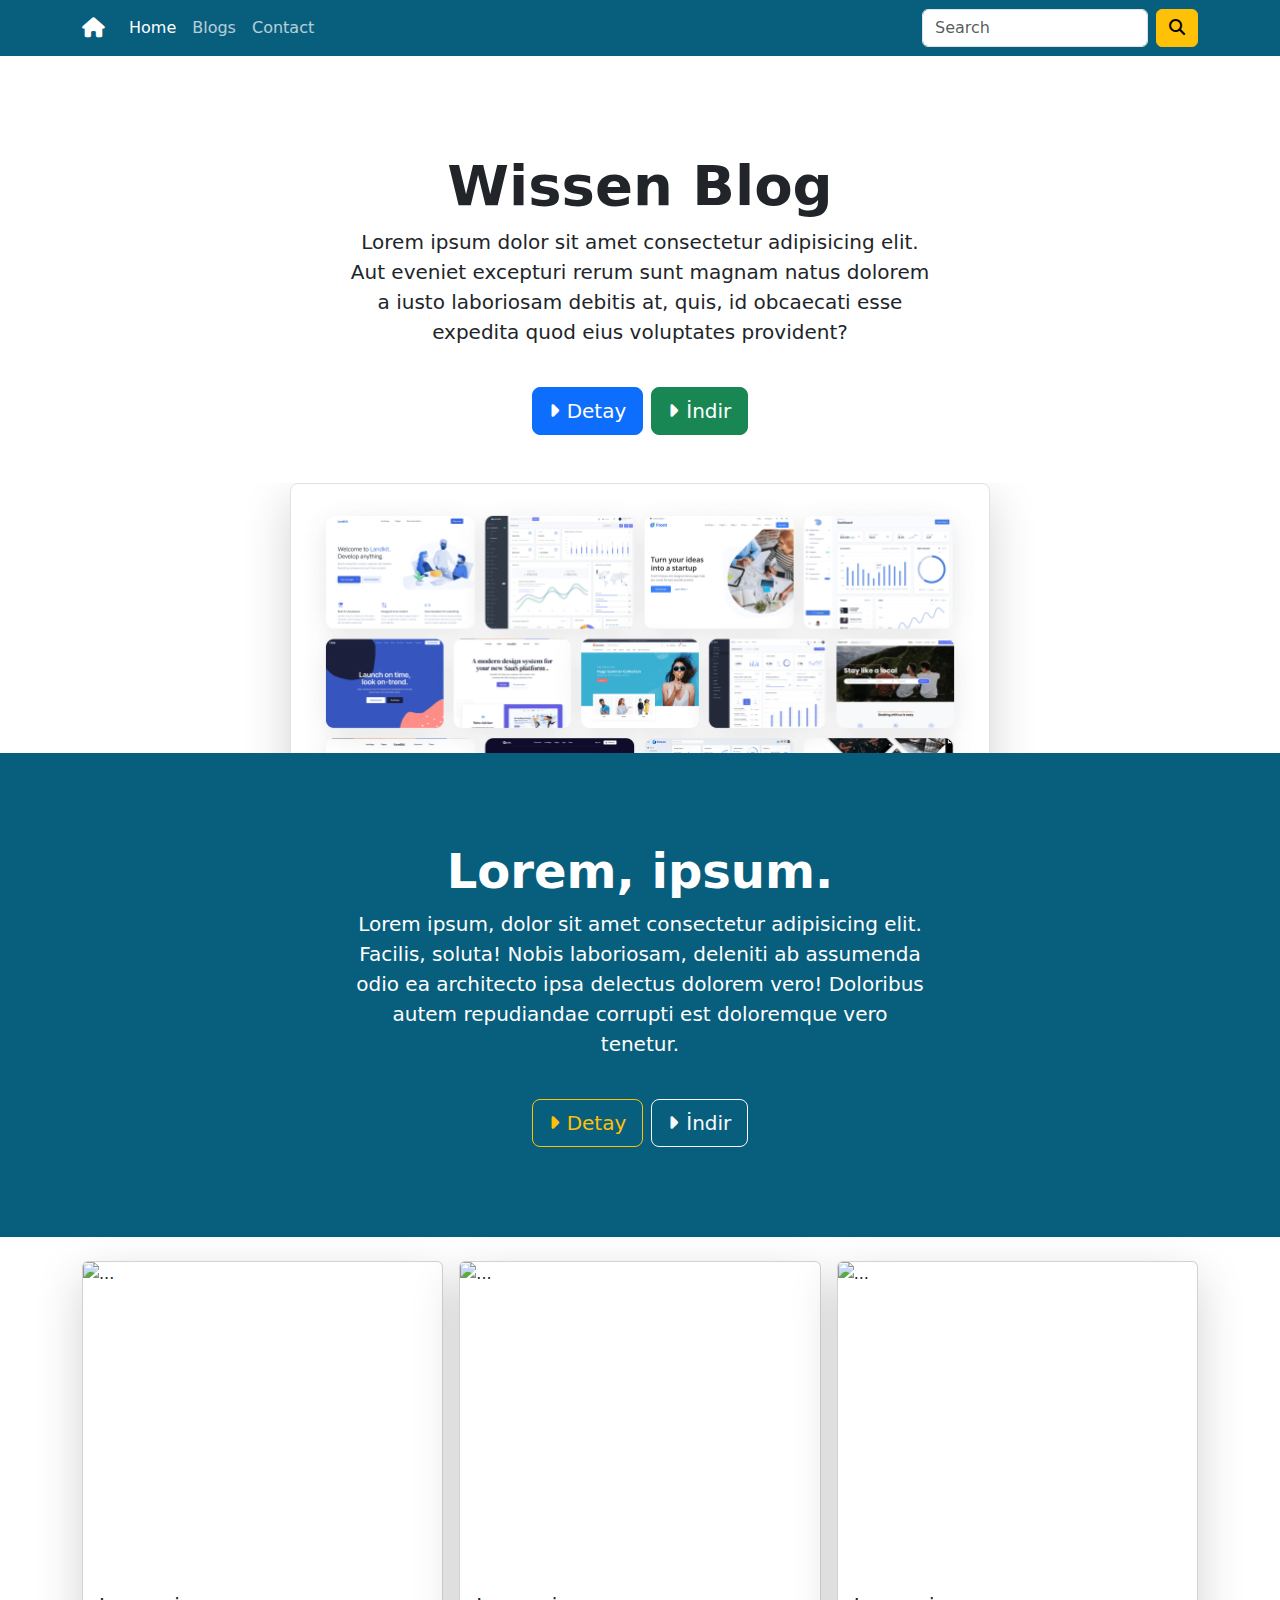
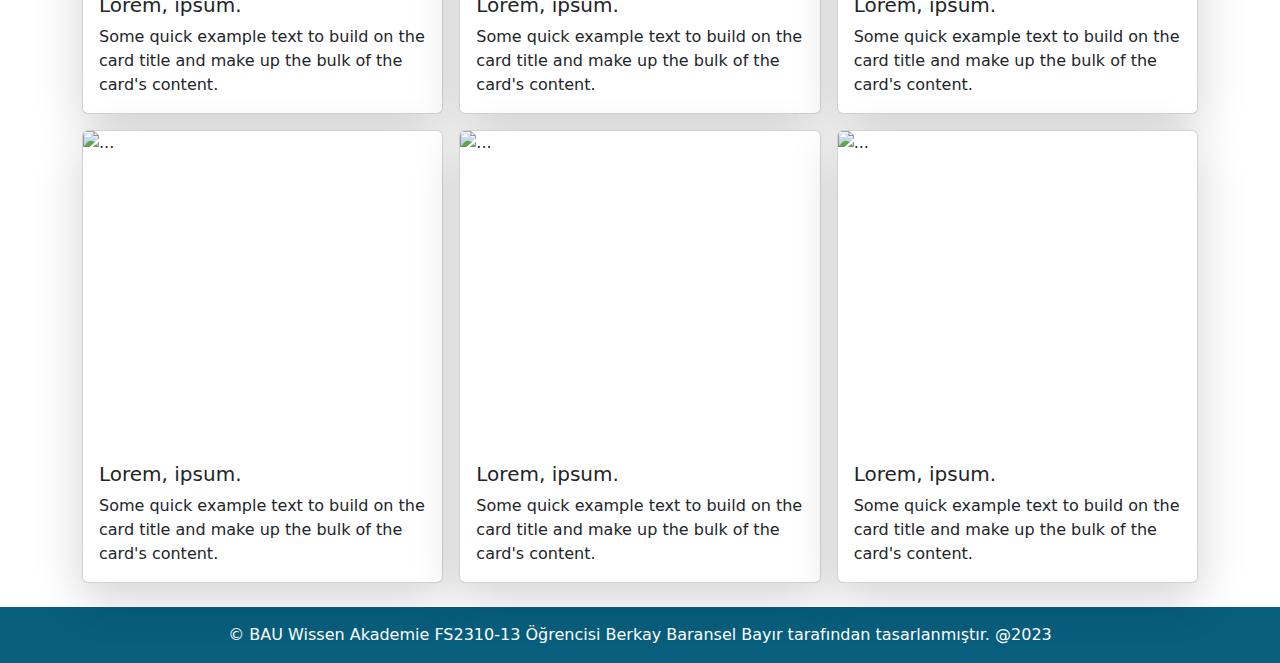
==== index.html @ e140db7a "Home Page tamamlandı." ====
<!DOCTYPE html>
<html lang="en">

<head>
    <meta charset="UTF-8">
    <meta name="viewport" content="width=device-width, initial-scale=1.0">
    <title>Wissen Blog</title>
    <link rel="stylesheet" href="https://cdnjs.cloudflare.com/ajax/libs/font-awesome/6.4.2/css/all.min.css">
    <link rel="stylesheet" href="https://cdnjs.cloudflare.com/ajax/libs/bootstrap/5.3.2/css/bootstrap.min.css">
    <link rel="stylesheet" href="/css/site.css">

</head>

<body>
    <div class="container-fluid m-0 p-0">
        <nav class="navbar navbar-expand-md sticky-top" style="background-color: var(--blog-bg);">
            <div class="container">
                <a class="navbar-brand" href="#"><i class="fa-solid fa-house blog-tx-white"></i></a>
                <button class="navbar-toggler" type="button" data-bs-toggle="collapse"
                    data-bs-target="#navbarSupportedContent" aria-controls="navbarSupportedContent"
                    aria-expanded="false" aria-label="Toggle navigation">
                    <span class="navbar-toggler-icon"></span>
                </button>
                <div class="collapse navbar-collapse" id="navbarSupportedContent">
                    <ul class="navbar-nav me-auto mb-2 mb-lg-0">
                        <li class="nav-item">
                            <a class="nav-link blog-tx-white" style="opacity: 1;" aria-current="page" href="/">Home</a>
                        </li>
                        <li class="nav-item">
                            <a class="nav-link blog-tx-white" href="#">Blogs</a>
                        </li>
                        <li class="nav-item">
                            <a class="nav-link blog-tx-white" href="#">Contact</a>
                        </li>
                    </ul>
                    <form class="d-flex" role="search">
                        <input class="form-control me-2" type="search" placeholder="Search" aria-label="Search">
                        <button class="btn btn-outline-warning text-bg-warning" type="submit"><i
                                class="fa-solid fa-magnifying-glass"></i></button>
                    </form>
                </div>
            </div>
        </nav>
        <header>
            <div class="text-center px-5 mt-5 pt-5">
                <h1 class="display-4 fw-bold">Wissen Blog</h1>
                <div class="col-md-6 mx-auto">
                    <p class="lead">Lorem ipsum dolor sit amet consectetur adipisicing elit. Aut eveniet excepturi rerum
                        sunt magnam natus dolorem a iusto
                        laboriosam debitis at, quis, id obcaecati esse expedita quod eius voluptates provident?</p>
                </div>
                <div class="pt-4 d-flex flex-column justify-content-center gap-2 flex-sm-row">
                    <button class="btn btn-primary btn-lg"><i class="fa-solid fa-caret-right pe-2"></i>Detay</button>
                    <button class="btn btn-success btn-lg"><i class="fa-solid fa-caret-right pe-2"></i>İndir</button>
                </div>
            </div>
            <div class="container overflow-hidden mt-5 text-center" style="max-height: 30vh;">
                <img src="/images/bg2.png" alt="" class="img-fluid border rounded-3 shadow-lg"
                    style="width: 700px; height: 500px;">
            </div>
        </header>
        <main>
            <div class="blog-bg-dark text-center px-5" style="padding: 90px 0;">
                <h2 class="display-5 fw-bold blog-tx-white">Lorem, ipsum.</h2>
                <div class="col-md-6 mx-auto container">
                    <p class="lead blog-tx-white">Lorem ipsum, dolor sit amet consectetur adipisicing elit. Facilis,
                        soluta! Nobis laboriosam, deleniti ab assumenda odio
                        ea architecto ipsa delectus dolorem vero! Doloribus autem repudiandae corrupti est doloremque
                        vero tenetur.</p>
                </div>
                <div class="pt-4 d-flex flex-column justify-content-center gap-2 flex-sm-row">
                    <button class="btn btn-outline-warning blog-bg-dark btn-lg"><i
                            class="fa-solid fa-caret-right pe-2"></i>Detay</button>
                    <button class="btn btn-outline-light blog-bg-dark btn-lg"><i
                            class="fa-solid fa-caret-right pe-2"></i>İndir</button>
                </div>
            </div>
            <div class="container my-4">
                <div class="row row-cols-1 row-cols-lg-3 row-cols-md-2 g-3">
                    <div class="col">
                        <div class="card shadow-lg">
                            <img src="https://gleeful-trifle-2f614f.netlify.app/img/1.jpeg" class="card-img-top"
                                alt="...">
                            <div class="card-body">
                                <h5>Lorem, ipsum.</h5>
                                <p class="card-text">Some quick example text to build on the card title and make up the
                                    bulk of the card's
                                    content.</p>
                            </div>
                        </div>
                    </div>
                    <div class="col">
                        <div class="card shadow-lg">
                            <img src="https://gleeful-trifle-2f614f.netlify.app/img/2.jpeg" class="card-img-top"
                                alt="...">
                            <div class="card-body">
                                <h5>Lorem, ipsum.</h5>
                                <p class="card-text">Some quick example text to build on the card title and make up the
                                    bulk of the card's
                                    content.</p>
                            </div>
                        </div>
                    </div>
                    <div class="col">
                        <div class="card shadow-lg">
                            <img src="https://gleeful-trifle-2f614f.netlify.app/img/3.jpeg" class="card-img-top"
                                alt="...">
                            <div class="card-body">
                                <h5>Lorem, ipsum.</h5>
                                <p class="card-text">Some quick example text to build on the card title and make up the
                                    bulk of the card's
                                    content.</p>
                            </div>
                        </div>
                    </div>
                    <div class="col">
                        <div class="card shadow-lg">
                            <img src="https://gleeful-trifle-2f614f.netlify.app/img/4.jpeg" class="card-img-top"
                                alt="...">
                            <div class="card-body">
                                <h5>Lorem, ipsum.</h5>
                                <p class="card-text">Some quick example text to build on the card title and make up the
                                    bulk of the card's
                                    content.</p>
                            </div>
                        </div>
                    </div>
                    <div class="col">
                        <div class="card shadow-lg">
                            <img src="https://gleeful-trifle-2f614f.netlify.app/img/5.jpeg" class="card-img-top"
                                alt="...">
                            <div class="card-body">
                                <h5>Lorem, ipsum.</h5>
                                <p class="card-text">Some quick example text to build on the card title and make up the
                                    bulk of the card's
                                    content.</p>
                            </div>
                        </div>
                    </div>
                    <div class="col">
                        <div class="card shadow-lg">
                            <img src="https://gleeful-trifle-2f614f.netlify.app/img/6.jpeg" class="card-img-top"
                                alt="...">
                            <div class="card-body">
                                <h5>Lorem, ipsum.</h5>
                                <p class="card-text">Some quick example text to build on the card title and make up the
                                    bulk of the card's
                                    content.</p>
                            </div>
                        </div>
                    </div>
                </div>
            </div>
        </main>
        <footer class="blog-bg-dark blog-tx-white py-3">
            <div class="container text-center">&copy; BAU Wissen Akademie FS2310-13 Öğrencisi Berkay Baransel Bayır
                tarafından tasarlanmıştır. @2023</div>
        </footer>
    </div>








    <script src="https://cdnjs.cloudflare.com/ajax/libs/bootstrap/5.3.2/js/bootstrap.bundle.min.js"></script>
</body>

</html>
---- css/site.css ----
@import url(/css/color.css);

* {
    margin: 0;
    padding: 0;
    box-sizing: border-box;
}

.blog-bg-dark {
    background-color: var(--blog-bg);
}

.blog-tx-white {
    color: white;
}

.navbar-toggler {
    color: gray;
    border: 1px solid gray;
    opacity: .4;
}

.nav-link {
    opacity: .7;
}

.nav-link:hover {
    color: white;
    opacity: 1;
}

.card-img-top {
    height: 35vh;
    object-fit: cover;
}
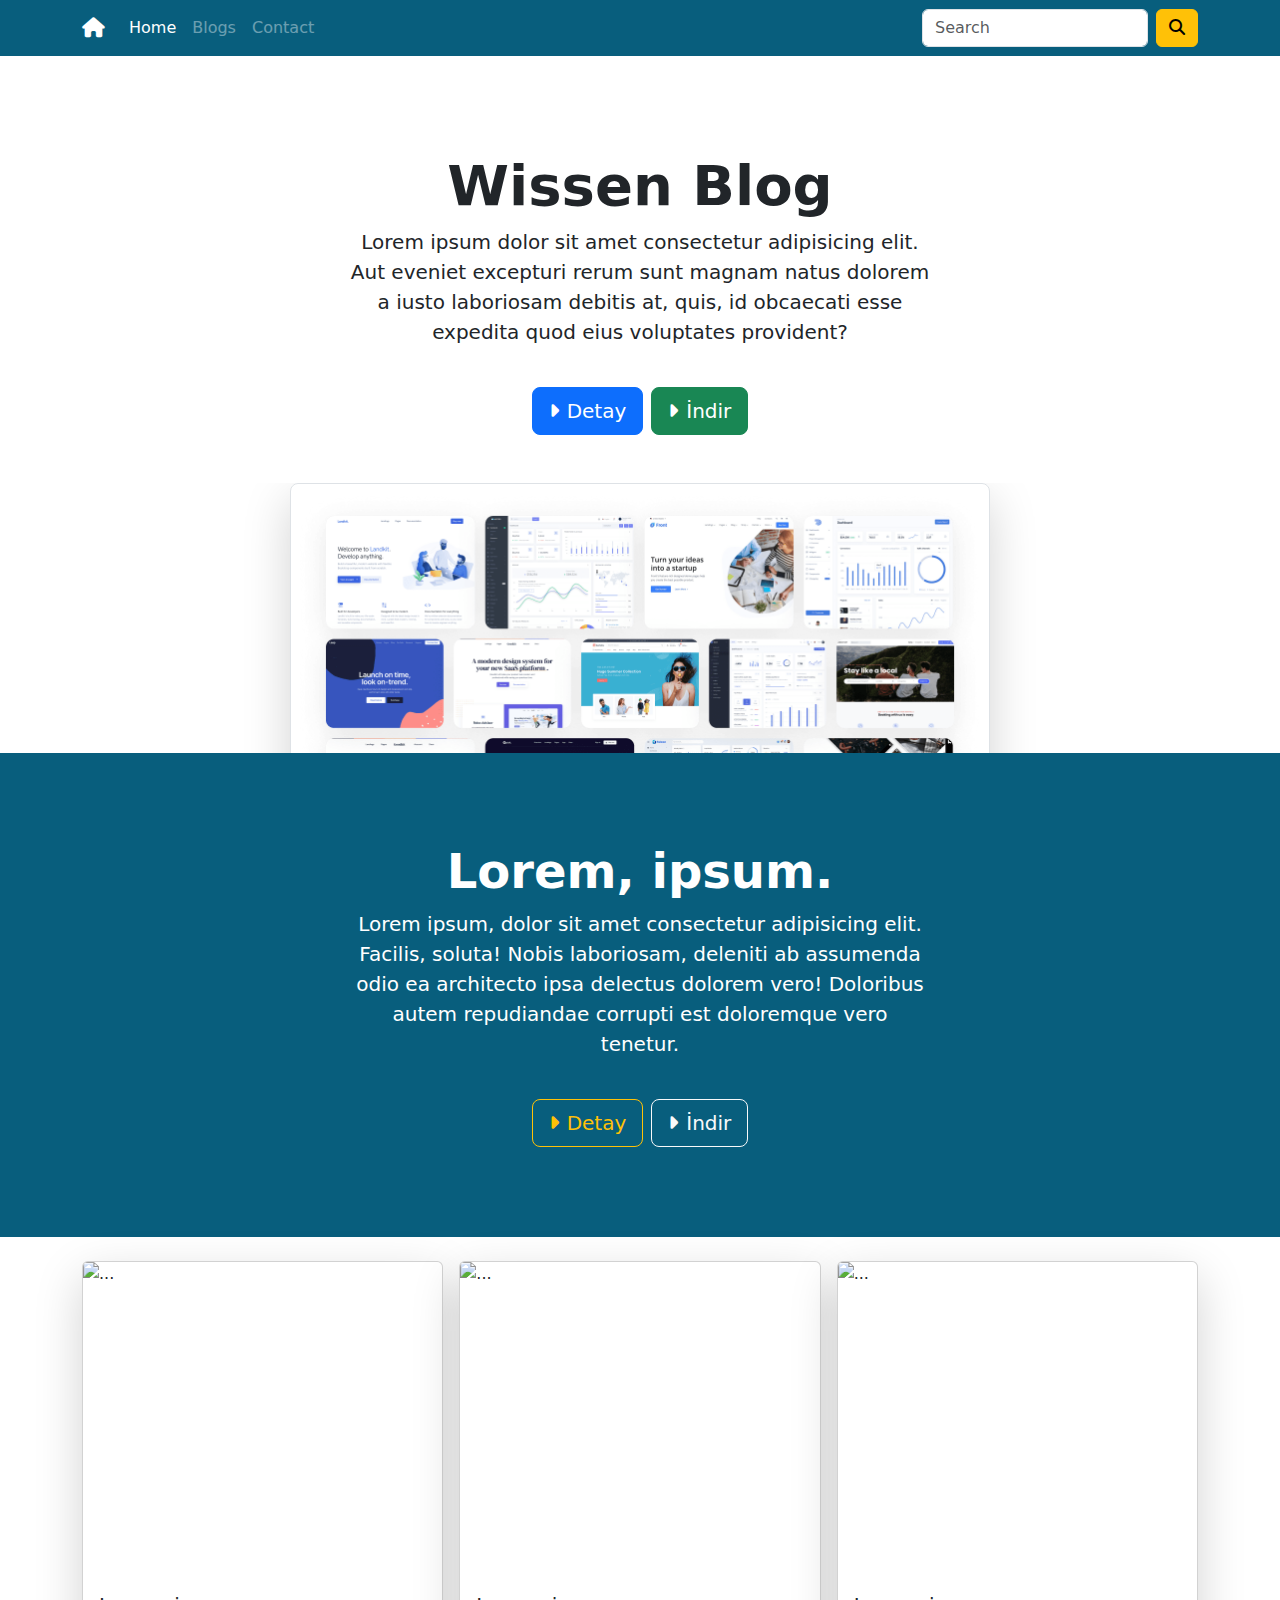
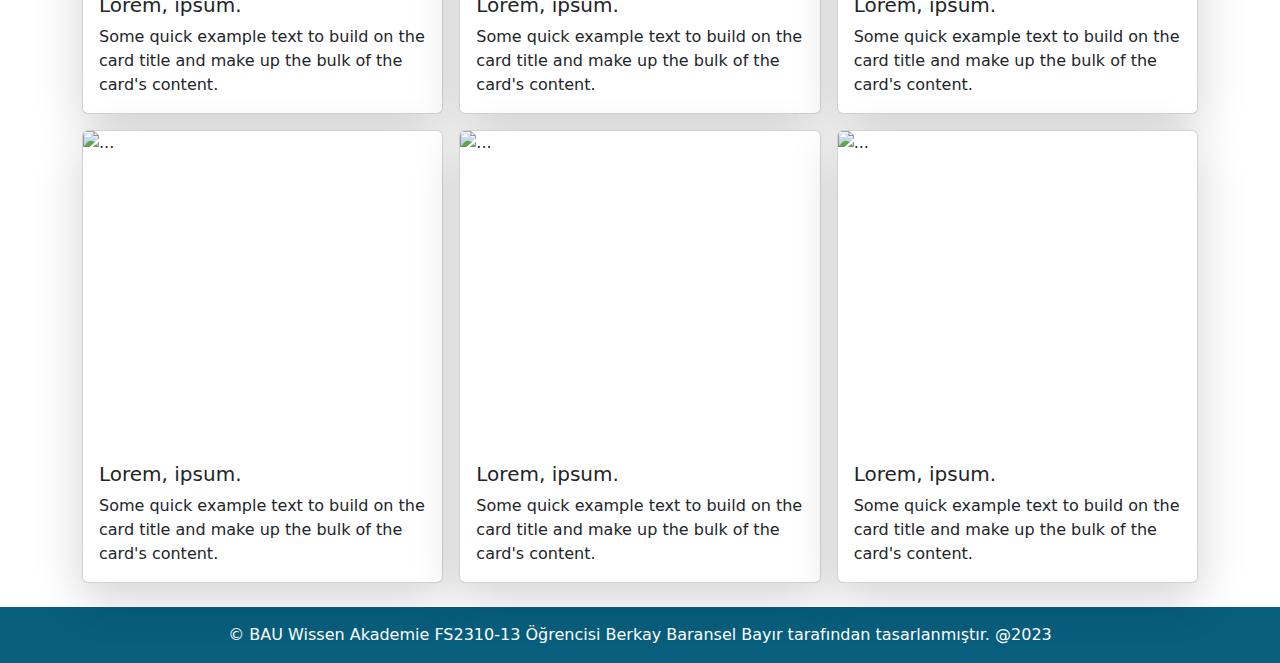
==== commit 544b1512: "blogs and contact pages" ====
--- a/index.html
+++ b/index.html
@@ -27,10 +27,10 @@
                             <a class="nav-link blog-tx-white" style="opacity: 1;" aria-current="page" href="/">Home</a>
                         </li>
                         <li class="nav-item">
-                            <a class="nav-link blog-tx-white" href="#">Blogs</a>
+                            <a class="nav-link blog-tx-white" href="/blogs.html">Blogs</a>
                         </li>
                         <li class="nav-item">
-                            <a class="nav-link blog-tx-white" href="#">Contact</a>
+                            <a class="nav-link blog-tx-white" href="/contact.html">Contact</a>
                         </li>
                     </ul>
                     <form class="d-flex" role="search">
--- a/css/site.css
+++ b/css/site.css
@@ -21,12 +21,12 @@
 }
 
 .nav-link {
-    opacity: .7;
+    opacity: .4;
 }
 
 .nav-link:hover {
     color: white;
-    opacity: 1;
+    opacity: .7;
 }
 
 .card-img-top {
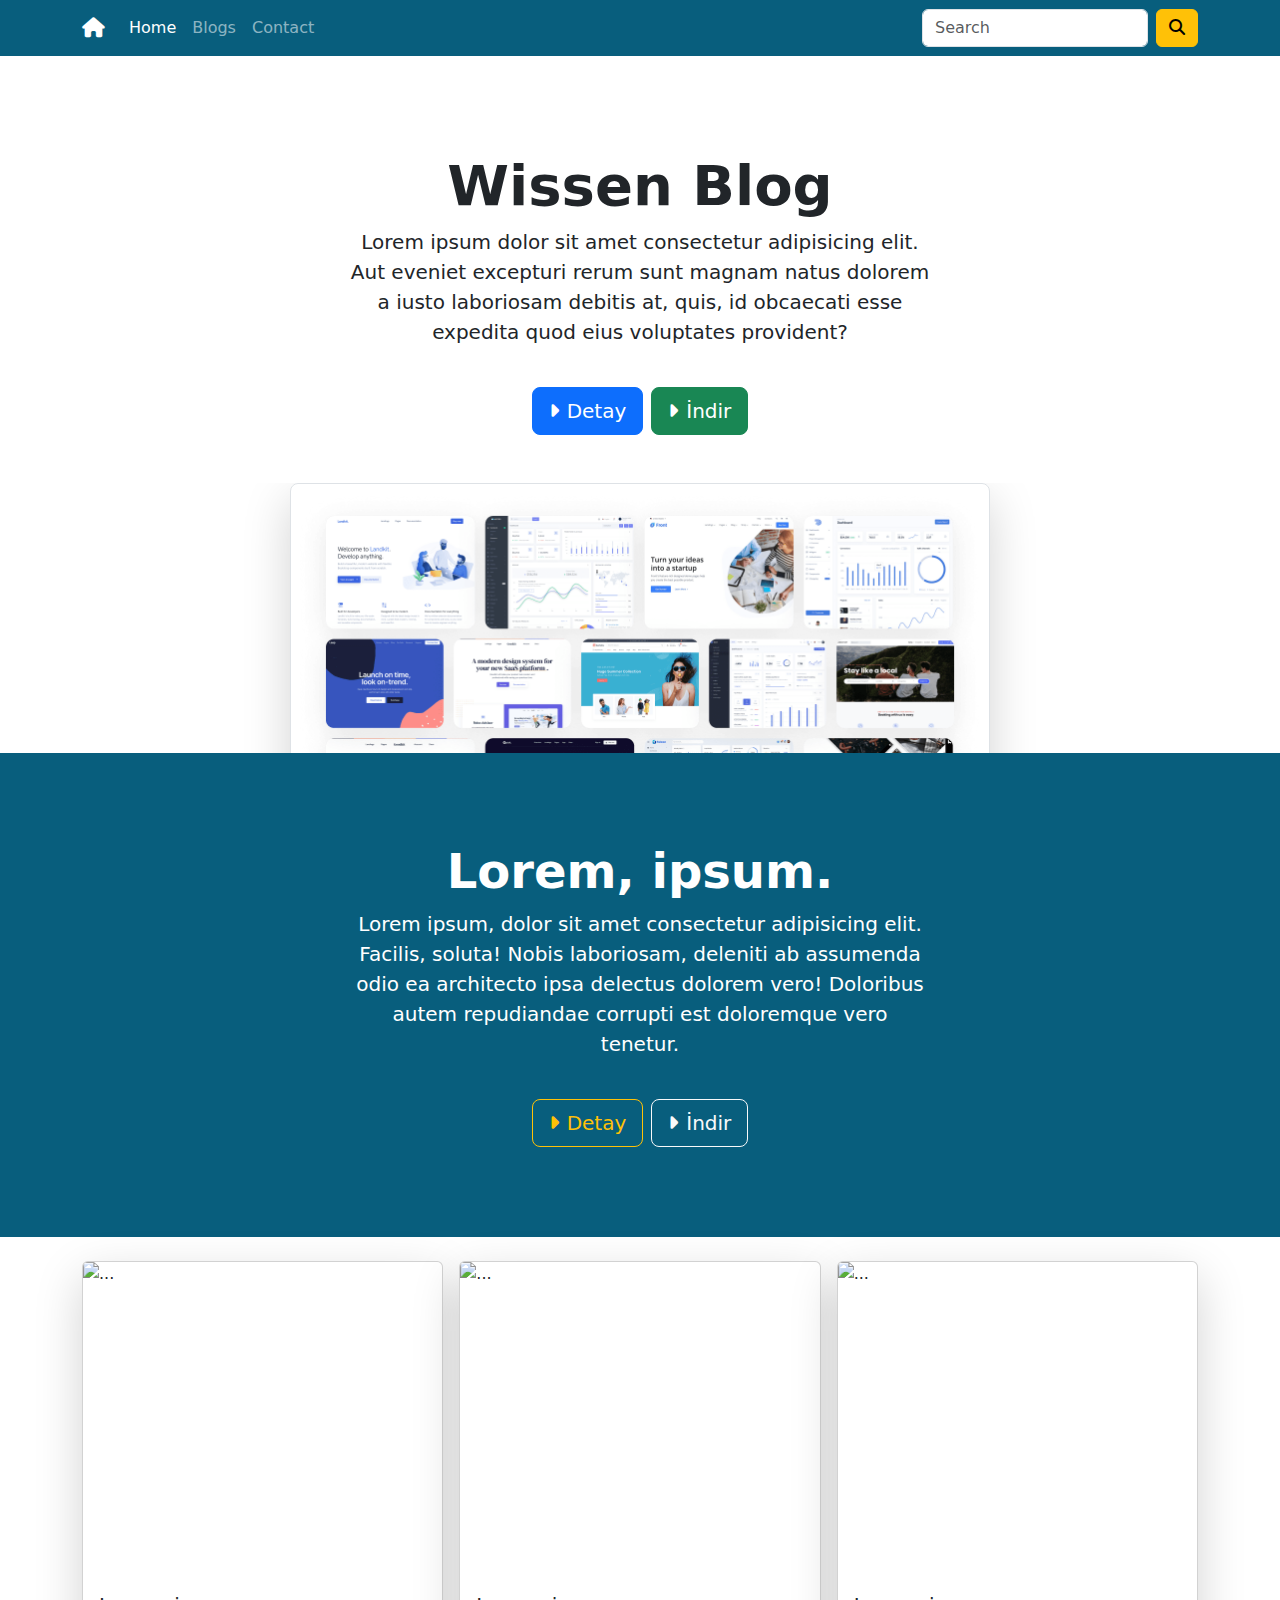
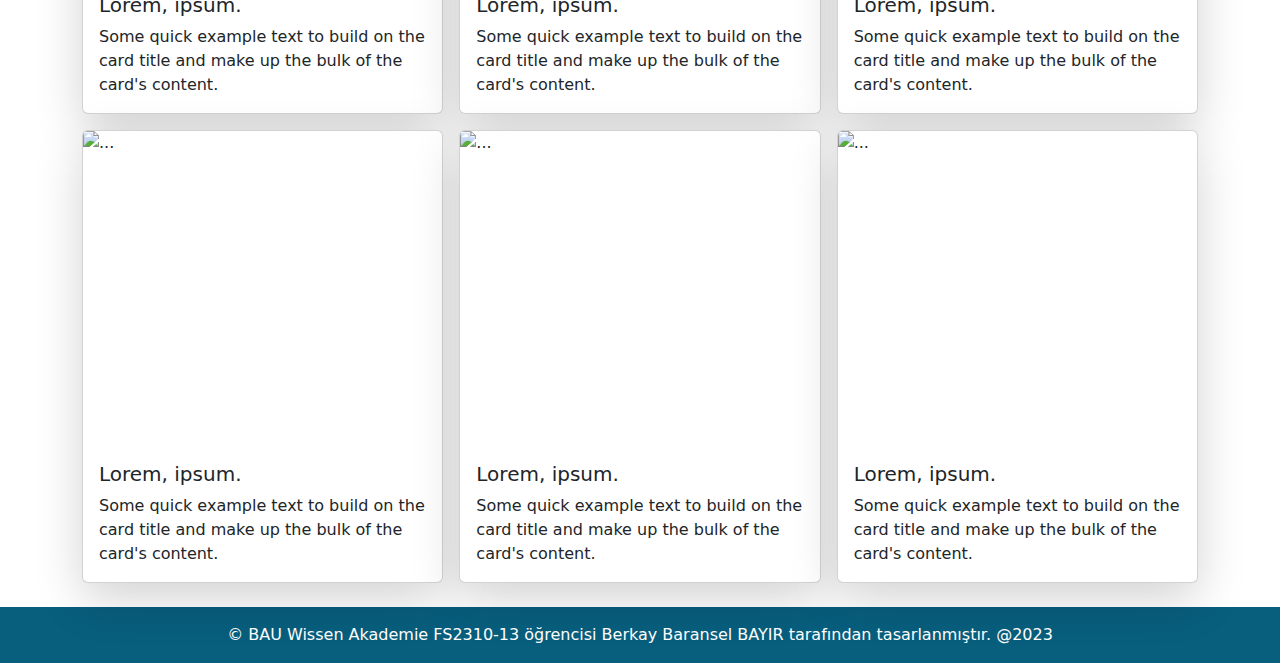
==== commit 28e99b65: "Header düzeltme" ====
--- a/index.html
+++ b/index.html
@@ -13,7 +13,7 @@
 
 <body>
     <div class="container-fluid m-0 p-0">
-        <nav class="navbar navbar-expand-md sticky-top" style="background-color: var(--blog-bg);">
+        <nav class="navbar navbar-expand-md navbar-dark sticky-top" style="background-color: var(--blog-bg);">
             <div class="container">
                 <a class="navbar-brand" href="#"><i class="fa-solid fa-house blog-tx-white"></i></a>
                 <button class="navbar-toggler" type="button" data-bs-toggle="collapse"
@@ -24,13 +24,13 @@
                 <div class="collapse navbar-collapse" id="navbarSupportedContent">
                     <ul class="navbar-nav me-auto mb-2 mb-lg-0">
                         <li class="nav-item">
-                            <a class="nav-link blog-tx-white" style="opacity: 1;" aria-current="page" href="/">Home</a>
+                            <a class="nav-link active" aria-current="page" href="/">Home</a>
                         </li>
                         <li class="nav-item">
-                            <a class="nav-link blog-tx-white" href="/blogs.html">Blogs</a>
+                            <a class="nav-link" href="/blogs.html">Blogs</a>
                         </li>
                         <li class="nav-item">
-                            <a class="nav-link blog-tx-white" href="/contact.html">Contact</a>
+                            <a class="nav-link" href="/contact.html">Contact</a>
                         </li>
                     </ul>
                     <form class="d-flex" role="search">
@@ -153,7 +153,7 @@
             </div>
         </main>
         <footer class="blog-bg-dark blog-tx-white py-3">
-            <div class="container text-center">&copy; BAU Wissen Akademie FS2310-13 Öğrencisi Berkay Baransel Bayır
+            <div class="container text-center">&copy; BAU Wissen Akademie FS2310-13 öğrencisi Berkay Baransel BAYIR
                 tarafından tasarlanmıştır. @2023</div>
         </footer>
     </div>
--- a/css/site.css
+++ b/css/site.css
@@ -14,21 +14,6 @@
     color: white;
 }
 
-.navbar-toggler {
-    color: gray;
-    border: 1px solid gray;
-    opacity: .4;
-}
-
-.nav-link {
-    opacity: .4;
-}
-
-.nav-link:hover {
-    color: white;
-    opacity: .7;
-}
-
 .card-img-top {
     height: 35vh;
     object-fit: cover;
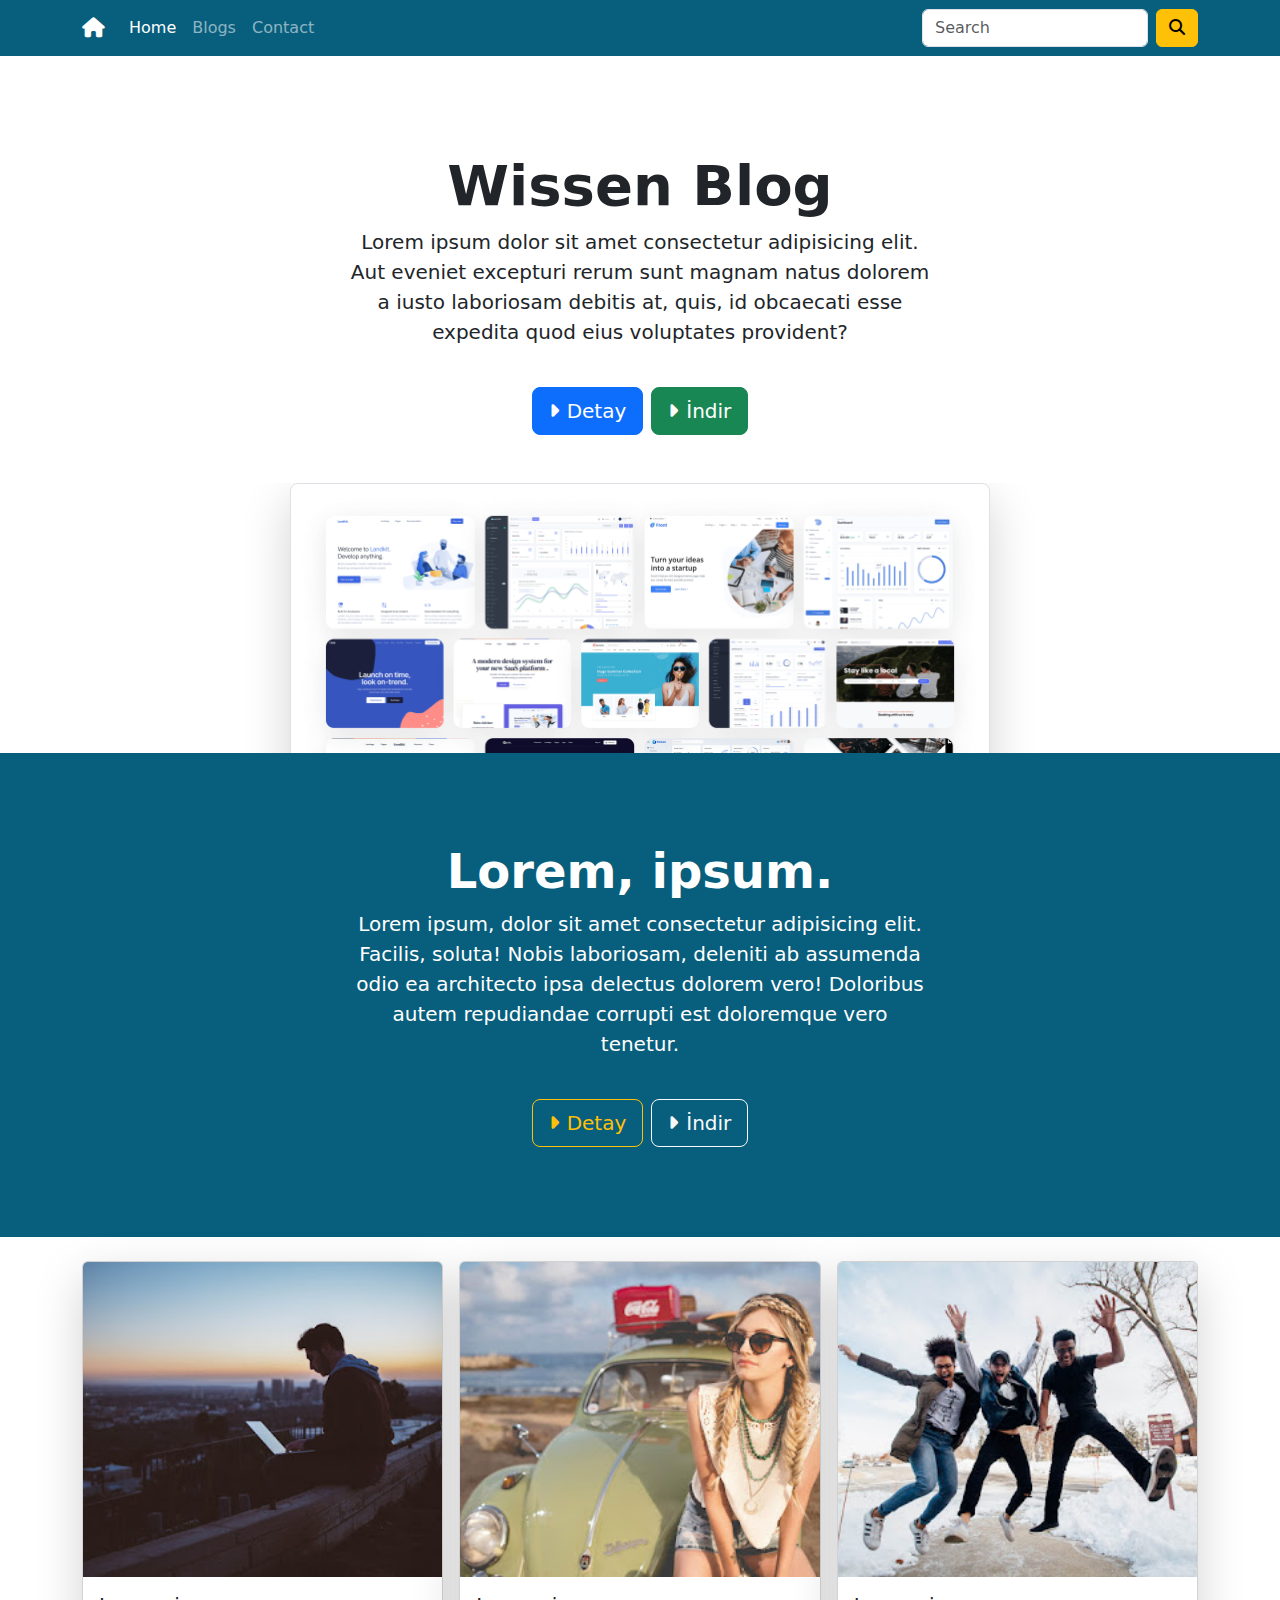
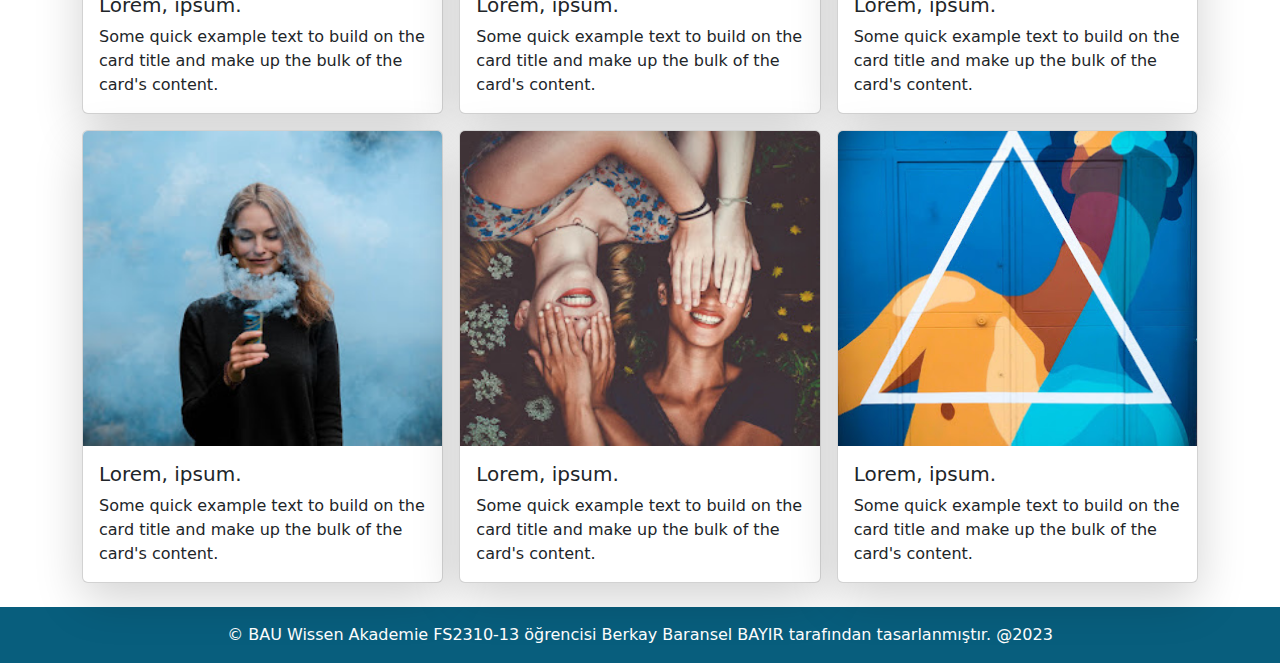
==== commit 5d06e1b7: "son değişiklikler" ====
--- a/index.html
+++ b/index.html
@@ -79,7 +79,7 @@
                 <div class="row row-cols-1 row-cols-lg-3 row-cols-md-2 g-3">
                     <div class="col">
                         <div class="card shadow-lg">
-                            <img src="https://gleeful-trifle-2f614f.netlify.app/img/1.jpeg" class="card-img-top"
+                            <img src="/images/1.jpeg" class="card-img-top"
                                 alt="...">
                             <div class="card-body">
                                 <h5>Lorem, ipsum.</h5>
@@ -91,7 +91,7 @@
                     </div>
                     <div class="col">
                         <div class="card shadow-lg">
-                            <img src="https://gleeful-trifle-2f614f.netlify.app/img/2.jpeg" class="card-img-top"
+                            <img src="/images/2.jpeg" class="card-img-top"
                                 alt="...">
                             <div class="card-body">
                                 <h5>Lorem, ipsum.</h5>
@@ -103,7 +103,7 @@
                     </div>
                     <div class="col">
                         <div class="card shadow-lg">
-                            <img src="https://gleeful-trifle-2f614f.netlify.app/img/3.jpeg" class="card-img-top"
+                            <img src="/images/3.jpeg" class="card-img-top"
                                 alt="...">
                             <div class="card-body">
                                 <h5>Lorem, ipsum.</h5>
@@ -115,7 +115,7 @@
                     </div>
                     <div class="col">
                         <div class="card shadow-lg">
-                            <img src="https://gleeful-trifle-2f614f.netlify.app/img/4.jpeg" class="card-img-top"
+                            <img src="/images/4.jpeg" class="card-img-top"
                                 alt="...">
                             <div class="card-body">
                                 <h5>Lorem, ipsum.</h5>
@@ -127,7 +127,7 @@
                     </div>
                     <div class="col">
                         <div class="card shadow-lg">
-                            <img src="https://gleeful-trifle-2f614f.netlify.app/img/5.jpeg" class="card-img-top"
+                            <img src="/images/5.jpeg" class="card-img-top"
                                 alt="...">
                             <div class="card-body">
                                 <h5>Lorem, ipsum.</h5>
@@ -139,7 +139,7 @@
                     </div>
                     <div class="col">
                         <div class="card shadow-lg">
-                            <img src="https://gleeful-trifle-2f614f.netlify.app/img/6.jpeg" class="card-img-top"
+                            <img src="/images/6.jpeg" class="card-img-top"
                                 alt="...">
                             <div class="card-body">
                                 <h5>Lorem, ipsum.</h5>
